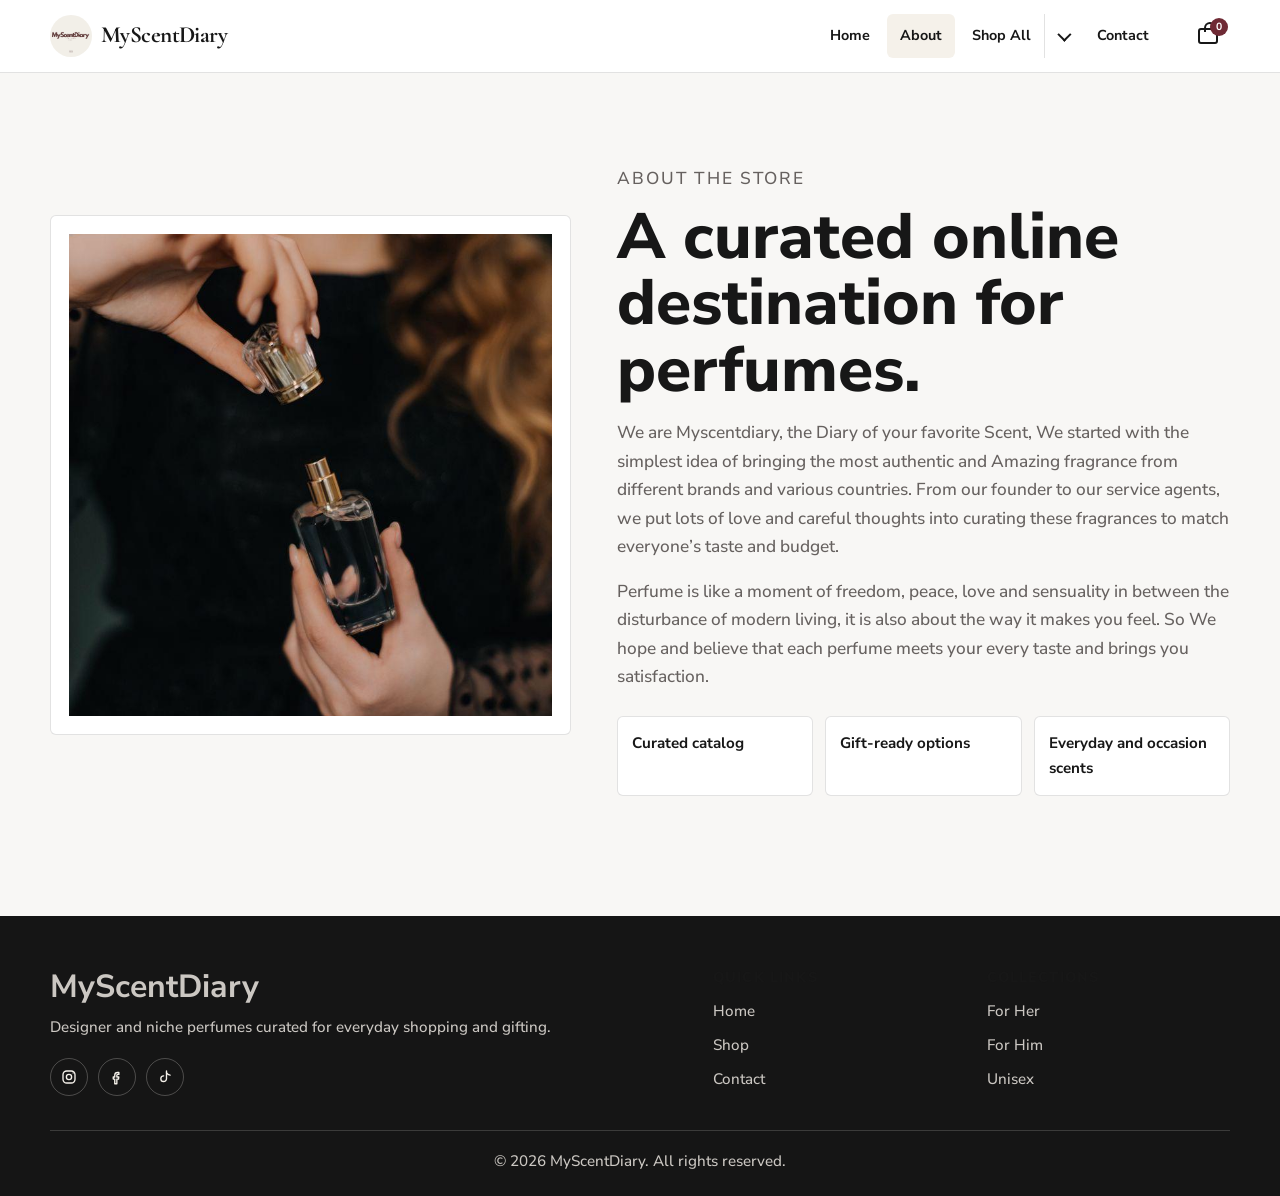
==== about.html @ a7ff295a "first commit" ====
<!DOCTYPE html>
<html lang="en">
<head>
  <meta charset="UTF-8">
  <meta name="viewport" content="width=device-width, initial-scale=1.0">
  <meta name="description" content="Learn about MyScentDiary, an online perfume store with curated designer and niche fragrances.">
  <title>About | MyScentDiary</title>
  <link rel="preconnect" href="https://fonts.googleapis.com">
  <link rel="preconnect" href="https://fonts.gstatic.com" crossorigin>
  <link rel="stylesheet" href="style.css">
</head>
<body data-page="home">
  <header class="site-header">
    <nav class="navbar section-content" aria-label="Main navigation">
      <a href="index.html" class="nav-logo" aria-label="MyScentDiary home">
        <img src="img/logo.jpeg" alt="MyScentDiary" class="logo-image">
                        <span class="logo-text">MyScentDiary</span>

      </a>

      <ul class="nav-menu" id="navMenu">
        <li class="mobile-menu-head">
          <span>Menu</span>
          <button class="close-menu" id="closeMenu" type="button" aria-label="Close menu">&times;</button> 
        </li>
        <li><a href="index.html" class="nav-link active">Home</a></li>
        <li><a href="about.html" class="nav-link">About</a></li>
        <li class="nav-item dropdown">
          <div class="shop-wrapper">
            <a href="shop.html" class="nav-link">Shop All</a>
            <button class="dropdown-toggle" id="dropdownToggle" type="button" aria-label="Open shop categories" aria-expanded="false">&#8964;</button>
          </div>
          <ul class="dropdown-menu">
            <li><a href="forher.html" class="dropdown-link">For Her</a></li>
            <li><a href="forhim.html" class="dropdown-link">For Him</a></li>
            <li><a href="unisex.html" class="dropdown-link">Unisex</a></li>
          </ul>
        </li>
        <li><a href="contact.html" class="nav-link">Contact</a></li>
      </ul>

        <div class="nav-actions">
      <a href="cart.html" class="nav-link cart-pill" aria-label="View cart">
        <span class="cart-icon" aria-hidden="true"></span>
        <span class="cart-count">0</span>
      </a>
      <button class="hamburger" id="hamburger" type="button" aria-label="Open menu" aria-expanded="false">&#9776;
      </button> 
    </div>

    </nav>
    <div class="overlay" id="overlay"></div>
  </header>

  <main>
    <section class="about-section section-content">
      <div class="about-image">
        <img src="img/about.jpeg" alt="MyScentDiary fragrance display" loading="lazy">
      </div>
      <div class="about-content">
        <p class="eyebrow">About the store</p>
        <h1>A curated online destination for perfumes.</h1>
        <p>We are Myscentdiary, the Diary of your favorite Scent, We started with the simplest idea of bringing the most authentic and Amazing fragrance from different brands and various countries. From our founder to our service agents, we put lots of love and careful thoughts into curating these fragrances to match everyone’s taste and budget.</p>
        <p>Perfume is like a moment of freedom, peace, love and sensuality in between the disturbance of modern living, it is also about the way it makes you feel. So We hope and believe that each perfume meets your every taste and brings you satisfaction.</p>
        <div class="value-grid">
          <span>Curated catalog</span>
          <span>Gift-ready options</span>
          <span>Everyday and occasion scents</span>
        </div>
      </div>
    </section>
  </main>

  <footer class="footer">
    <div class="footer-container section-content">
      <div class="footer-brand"><h2>MyScentDiary</h2><p>Designer and niche perfumes curated for everyday shopping and gifting.</p></div>
      <div><h3>Quick Links</h3><ul><li><a href="index.html">Home</a></li><li><a href="shop.html">Shop</a></li><li><a href="contact.html">Contact</a></li></ul></div>
      <div><h3>Collections</h3><ul><li><a href="forher.html">For Her</a></li><li><a href="forhim.html">For Him</a></li><li><a href="unisex.html">Unisex</a></li></ul></div>
    </div>
    <p class="footer-bottom">&copy; 2026 MyScentDiary. All rights reserved.</p>
  </footer>
  <script src="script.js"></script>
</body>
</html>
---- style.css ----
@import url("https://fonts.googleapis.com/css2?family=Cormorant+Garamond:wght@500;600;700&family=Nunito+Sans:wght@400;500;600;700;800&display=swap");

:root {
  --ink: #171717;
  --muted: #66615f;
  --cream: #f5f1ea;
  --paper: #f8f7f5;
  --surface: #ffffff;
  --blush: #eee1de;
  --rose: #6f2a35;
  --sage: #536f60;
  --gold: #a8823a;
  --lavender: #d9dee8;
  --border: rgba(23, 23, 23, 0.12);
  --shadow: 0 16px 36px rgba(23, 23, 23, 0.1);
  --radius: 6px;
  --max: 1180px;
  --font-display: "Nunito Sans", Arial, sans-serif;
  --font-body: "Nunito Sans", Arial, sans-serif;
}

* {
  box-sizing: border-box;
  margin: 0;
  padding: 0;
}

html {
  scroll-behavior: smooth;
  overflow-x: hidden;
}

body {
  background: var(--paper);
  color: var(--ink);
  font-family: var(--font-body);
  font-size: 16px;
  font-weight: 400;
  line-height: 1.65;
  overflow-x: hidden;
}

body.menu-open {
  overflow: hidden;
}

img {
  display: block;
  max-width: 100%;
}

a {
  color: inherit;
  text-decoration: none;
}

button,
input,
select,
textarea {
  font: inherit;
}

button {
  border: 0;
  cursor: pointer;
}

ul {
  list-style: none;
}

.section-content {
  width: min(var(--max), calc(100% - 32px));
  margin-inline: auto;
}

.site-header {
  position: sticky;
  top: 0;
  z-index: 20;
  background: var(--surface);
  border-bottom: 1px solid var(--border);
}

/* ===========================
   NAVBAR
=========================== */

.navbar {
  min-height: 72px;
  display: flex;
  align-items: center;
  gap: 24px;
}

/* ===========================
   LOGO
=========================== */

.nav-logo {
  display: flex;
  align-items: center;
  flex-shrink: 0;
  text-decoration: none;
  gap: 9px;
}

.logo-image {
  width: 42px;
  height: 42px;
  display: block;
  object-fit: cover;
  object-position: center;
  border-radius: 50%;
}

/* Hide text for accessibility */

.logo-text {
  color: var(--ink);
  font-family: "Cormorant Garamond", Georgia, serif;
  font-size: 1.45rem;
  font-weight: 700;
  line-height: 1;
  letter-spacing: -0.025em;
  white-space: nowrap;
}

/* ===========================
   NAVIGATION MENU
=========================== */

.nav-menu {
  display: flex;
  align-items: center;
  gap: 4px;
  list-style: none;
  margin-left: auto;
}

.mobile-menu-head {
  display: none;
}

.nav-link,
.dropdown-link,
.dropdown-toggle {
  display: inline-flex;
  align-items: center;
  justify-content: center;
  min-height: 44px;
  padding: 8px 13px;
  border-radius: var(--radius);
  background: transparent;
  color: var(--ink);
  font-size: 0.9rem;
  font-weight: 700;
  transition: background 180ms ease,
              color 180ms ease,
              border-color 180ms ease;
}

.nav-link:hover,
.nav-link.active,
.dropdown-link:hover,
.dropdown-toggle:hover {
  background: var(--cream);
}

/* ===========================
   SHOP DROPDOWN
=========================== */

.shop-wrapper {
  display: flex;
  align-items: stretch;
}

.shop-wrapper .nav-link {
  border-radius: var(--radius) 0 0 var(--radius);
}

.dropdown-toggle {
  width: 48px;
  justify-content: center;
  border-radius: 0 var(--radius) var(--radius) 0;
}

/* ===========================
   RIGHT SIDE
=========================== */

.nav-actions {
  display: flex;
  align-items: center;
  gap: 12px;
  flex-shrink: 0;
  
}

/* ===========================
   CART
=========================== */

.cart-pill {
  position: relative;
  width: 44px;
  height: 44px;
  padding: 0;
  display: flex;
  align-items: center;
  justify-content: center;
  margin: 0;
  background: transparent !important;
  border: none !important;
  box-shadow: none !important;
  border-radius: 0;
}

.cart-icon {
  position: relative;
  width: 20px;
  height: 16px;
  border: 2px solid currentColor;
  border-radius: 3px;
}

.cart-icon::before {
  content: "";
  position: absolute;
  left: 4px;
  top: -8px;
  width: 8px;
  height: 8px;
  border: 2px solid currentColor;
  border-bottom: none;
  border-radius: 8px 8px 0 0;
}

.cart-count {
  position: absolute;
  top: 4px;
  right: 2px;
  min-width: 18px;
  height: 18px;
  display: grid;
  place-items: center;
  padding: 0 4px;
  border-radius: 50%;
  background: var(--rose);
  color: #fff;
  font-size: 0.65rem;
  font-weight: 700;
  line-height: 1;
}

/* ===========================
   HAMBURGER
=========================== */

.hamburger {
  display: none;
  width: 44px;
  height: 44px;
  border: none;
  background: transparent;
  cursor: pointer;
  font-size: 1.5rem;
  color: var(--ink);
}

.nav-item.dropdown {
  position: relative;
}

.shop-wrapper {
  display: inline-flex;
  align-items: center;
  overflow: hidden;
  border-radius: var(--radius);
}

.dropdown-toggle {
  width: 36px;
  min-height: 44px;
  justify-content: center;
  padding: 0;
  border-left: 1px solid var(--border);
  border-radius: 0 var(--radius) var(--radius) 0;
  font-size: 0;
}

.shop-wrapper .nav-link {
  border-radius: var(--radius) 0 0 var(--radius);
}

.dropdown-toggle::before {
  content: "";
  width: 8px;
  height: 8px;
  border-right: 2px solid currentColor;
  border-bottom: 2px solid currentColor;
  transform: rotate(45deg) translateY(-2px);
  transition: transform 180ms ease;
}

.dropdown.active .dropdown-toggle::before {
  transform: rotate(225deg) translate(-1px, -1px);
}

.dropdown-menu {
  position: absolute;
  top: calc(100% + 10px);
  left: 0;
  display: none;
  min-width: 180px;
  padding: 8px;
  background: var(--surface);
  border: 1px solid var(--border);
  border-radius: var(--radius);
  box-shadow: var(--shadow);
}

.dropdown.active .dropdown-menu,
.dropdown:hover .dropdown-menu {
  display: block;
  background: var(--surface);
}

.overlay {
  position: fixed;
  inset: 0;
  z-index: 15;
  visibility: hidden;
  background: rgba(37, 31, 36, 0.42);
  opacity: 0;
  transition: opacity 180ms ease, visibility 180ms ease;
}

.overlay.active {
  visibility: visible;
  opacity: 1;
}

.hero {
  min-height: 620px;
  display: grid;
  place-items: center;
  padding: 78px 20px;
  background-image: linear-gradient(rgba(23, 23, 23, 0.48), rgba(23, 23, 23, 0.5)), url("img/header3.jpeg");
  background-position: center;
  background-size: cover;
  color: white;
  text-align: center;
}

.hero-content {
  max-width: 760px;
}

.eyebrow {
  color: var(--rose);
  font-size: 0.78rem;
  font-weight: 800;
  letter-spacing: 0.12em;
  line-height: 1.2;
  text-transform: uppercase;
}

.hero .eyebrow {
  color: var(--cream);
}

.hero h1 {
  color: white;
}

h1,
h2,
h3 {
  font-family: var(--font-display);
  line-height: 1.04;
  letter-spacing: 0;
  color: var(--ink);
}

h1 {
  margin-top: 14px;
  font-size: clamp(2.1rem, 5vw, 4rem);
  font-weight: 800;
}

h2 {
  font-size: clamp(1.6rem, 3.5vw, 2.6rem);
    font-weight: 700;
}

h3 {
  font-size: clamp(1.15rem, 2vw, 1.35rem);
  font-weight: 700;
  line-height: 1.08;
}

.hero-copy {
  max-width: 620px;
  margin: 22px auto 0;
  font-size: clamp(1rem, 2.2vw, 1.18rem);
  font-weight: 500;
  line-height: 1.75;
}

.hero-actions,
.product-actions {
  display: flex;
  justify-content: center;
  gap: 12px;
  flex-wrap: wrap;
  margin-top: 28px;
}

.button,
.product-btn,
.add-cart {
  display: inline-flex;
  align-items: center;
  justify-content: center;
  min-height: 46px;
  padding: 11px 18px;
  border-radius: var(--radius);
  border: 1px solid var(--ink);
  font-size: 0.92rem;
  font-weight: 700;
  letter-spacing: 0.01em;
  transition: transform 180ms ease, background 180ms ease, color 180ms ease, box-shadow 180ms ease;
}

.button:hover,
.product-btn:hover,
.add-cart:hover {
  transform: translateY(-2px);
  box-shadow: 0 10px 24px rgba(37, 31, 36, 0.13);
}

.primary,
.product-btn,
.add-cart {
  background: var(--ink);
  color: white;
}

.ghost {
  background: rgba(255, 255, 255, 0.76);
  color: var(--ink);
}

.full {
  width: 100%;
}

.text-link {
  display: inline-flex;
  margin-top: 14px;
  color: var(--rose);
  font-size: 0.95rem;
  font-weight: 700;
}

.store-benefits {
  display: grid;
  grid-template-columns: repeat(3, minmax(0, 1fr));
  gap: 1px;
  margin-top: 24px;
  overflow: hidden;
  border: 1px solid var(--border);
  border-radius: var(--radius);
  background: var(--border);
}

.store-benefits div {
  padding: 18px;
  background: var(--surface);
}

.store-benefits strong {
  display: block;
  font-size: 0.92rem;
  font-weight: 800;
}

.store-benefits span {
  display: block;
  margin-top: 4px;
  color: var(--muted);
  font-size: 0.9rem;
  font-weight: 500;
  line-height: 1.45;
}

.story-strip {
  display: grid;
  grid-template-columns: repeat(2, minmax(0, 1fr));
  gap: 24px;
  padding: 58px 0 18px;
}

.story-strip article {
  display: grid;
  grid-template-columns: 180px 1fr;
  gap: 20px;
  align-items: center;
  padding: 18px;
  border: 1px solid var(--border);
  border-radius: var(--radius);
  background: var(--surface);
}

.story-strip img {
  width: 100%;
  aspect-ratio: 1 / 1;
  object-fit: cover;
  padding: 12px;
  background: var(--cream);
  border-radius: var(--radius);
}

.section-heading {
  max-width: 620px;
  margin: 0 auto 30px;
  text-align: center;
}

.section-heading p:not(.eyebrow),
.page-hero p:not(.eyebrow),
.about-content p,
.contact-copy p {
  color: var(--muted);
  font-size: clamp(1rem, 1.7vw, 1.08rem);
  font-weight: 500;
}

.featured-section,
.category-section,
.catalog-page,
.cart-page {
  padding-block: 64px;
}

.product-grid.horizontal {
  display: grid;
  grid-auto-flow: column;
  grid-auto-columns: minmax(220px, 260px);
  gap: 16px;
  overflow-x: auto;
  padding: 8px 4px 18px;
  scrollbar-width: thin;
}

.shop-product-grid {
  display: grid;
  grid-template-columns: repeat(4, minmax(0, 1fr));
  gap: 22px;
}

.product-card {
  display: flex;
  min-height: 100%;
  flex-direction: column;
  overflow: hidden;
  border: 1px solid var(--border);
  border-radius: var(--radius);
  background: var(--surface);
  box-shadow: 0 8px 22px rgba(23, 23, 23, 0.06);
  transition: transform 180ms ease, box-shadow 180ms ease;
}

.product-card:hover {
  transform: translateY(-3px);
  box-shadow: var(--shadow);
}

.product-card img {
  width: 100%;
  aspect-ratio: 1 / 1;
  object-fit: cover;
  padding: 18px;
  background: var(--cream);
}

.product-info {
  display: flex;
  flex: 1;
  flex-direction: column;
  gap: 7px;
  padding: 16px;
}

.product-info p {
  color: var(--muted);
  font-size: 0.94rem;
  font-weight: 500;
  line-height: 1.45;
}

.product-price {
  margin-top: auto;
  font-size: 1.05rem;
  font-weight: 800;
}

.product-meta {
  display: flex;
  justify-content: space-between;
  gap: 10px;
  align-items: center;
  margin-top: auto;
}

.product-tag {
  border-radius: var(--radius);
  background: #edf0f4;
  padding: 3px 9px;
  color: var(--ink);
  font-size: 0.72rem;
  font-weight: 800;
  text-transform: capitalize;
}

.product-card .product-btn {
  margin-top: 12px;
  width: 100%;
}

.category-section {
  background: #edeff2;
}

.category-grid {
  display: grid;
  grid-template-columns: repeat(3, minmax(0, 1fr));
  gap: 22px;
}

.category-card {
  position: relative;
  min-height: 300px;
  overflow: hidden;
  border-radius: var(--radius);
  color: white;
}

.category-card::after {
  content: "";
  position: absolute;
  inset: 0;
  background: linear-gradient(to top, rgba(37, 31, 36, 0.66), rgba(37, 31, 36, 0.04));
}

.category-card img {
  width: 100%;
  height: 100%;
  object-fit: cover;
  transition: transform 280ms ease;
}

.category-card:hover img {
  transform: scale(1.04);
}

.category-card span {
  position: absolute;
  z-index: 1;
  left: 22px;
  bottom: 22px;
  font-family: var(--font-body);
  font-size: clamp(1.35rem, 3vw, 1.8rem);
  font-weight: 800;
  line-height: 1;
}

.page-hero {
  display: grid;
  gap: 18px;
  padding: 38px;
  border-radius: var(--radius);
  background: var(--surface);
  border: 1px solid var(--border);
}

.page-hero.compact {
  max-width: 860px;
}

.collection-hero {
  grid-template-columns: minmax(0, 1.1fr) minmax(260px, 0.7fr);
  align-items: center;
}

.collection-hero img {
  width: 100%;
  max-height: 280px;
  object-fit: contain;
  padding: 16px;
  background: var(--cream);
  border-radius: var(--radius);
}

.shop-controls {
  display: flex;
  align-items: end;
  gap: 16px;
  margin: 28px auto;
}

.shop-controls label,
.contact-form label {
  display: grid;
  gap: 7px;
  color: var(--muted);
  font-weight: 700;
}

select,
input,
textarea {
  width: 100%;
  min-height: 46px;
  padding: 11px 12px;
  border: 1px solid var(--border);
  border-radius: var(--radius);
  background: white;
  color: var(--ink);
  font-size: 0.98rem;
  font-weight: 500;
}

textarea {
  resize: vertical;
}

.results {
  margin-left: auto;
  color: var(--muted);
  font-size: 0.95rem;
  font-weight: 700;
}

.about-section,
.contact-section {
  display: grid;
  grid-template-columns: minmax(280px, 0.85fr) minmax(0, 1fr);
  gap: 46px;
  align-items: center;
  padding-block: 80px;
}

.about-image img {
  width: 100%;
  max-height: 520px;
  object-fit: cover;
  padding: 18px;
  background: var(--surface);
  border-radius: var(--radius);
  border: 1px solid var(--border);
}

.about-content p,
.contact-copy p {
  margin-top: 16px;
  max-width: 650px;
}

.value-grid,
.contact-cards {
  display: grid;
  grid-template-columns: repeat(3, minmax(0, 1fr));
  gap: 12px;
  margin-top: 24px;
}

.value-grid span,
.contact-cards div,
.cart-summary,
.cart-item,
.empty-state {
  border: 1px solid var(--border);
  border-radius: var(--radius);
  background: var(--surface);
}

.value-grid span {
  padding: 14px;
  font-size: 0.95rem;
  font-weight: 700;
}

.contact-section {
  grid-template-columns: 0.9fr 1fr;
}

.contact-form {
  display: grid;
  gap: 16px;
  padding: 22px;
  border: 1px solid var(--border);
  border-radius: var(--radius);
  background: var(--surface);
  box-shadow: var(--shadow);
}

.contact-cards {
  grid-template-columns: 1fr;
}

.contact-cards div {
  display: grid;
  gap: 2px;
  padding: 14px;
}

.contact-cards span,
.form-status {
  color: var(--muted);
  font-size: 0.94rem;
  font-weight: 500;
}

.product-page {
  display: grid;
  grid-template-columns: minmax(280px, 0.9fr) minmax(0, 1fr);
  gap: 42px;
  align-items: start;
  padding: 72px 0;
}

.product-image img {
  width: 100%;
  max-height: 560px;
  object-fit: contain;
  padding: 26px;
  background: var(--cream);
  border-radius: var(--radius);
  border: 1px solid var(--border);
}

.product-details {
  display: grid;
  gap: 18px;
}

.stars {
  color: var(--gold);
  font-size: 1.05rem;
  font-weight: 800;
  letter-spacing: 0.08em;
}

.notes,
.description {
  padding: 16px;
  border-left: 4px solid var(--sage);
  background: var(--surface);
  border-radius: var(--radius);
}

.quantity-box {
  display: inline-grid;
  width: max-content;
  grid-template-columns: 44px 54px 44px;
  overflow: hidden;
  border: 1px solid var(--border);
  border-radius: var(--radius);
}

.quantity-box button,
.quantity-box span {
  display: grid;
  min-height: 44px;
  place-items: center;
  background: var(--surface);
}

.quantity-box button:hover {
  background: var(--blush);
}

.cart-layout {
  display: grid;
  grid-template-columns: minmax(0, 1fr) 340px;
  gap: 24px;
  align-items: start;
  margin-top: 30px;
}

.cart-items {
  display: grid;
  gap: 14px;
}

.cart-item {
  display: grid;
  grid-template-columns: 110px minmax(0, 1fr) auto;
  gap: 16px;
  align-items: center;
  padding: 12px;
}

.cart-item img {
  width: 110px;
  aspect-ratio: 1;
  object-fit: contain;
  padding: 8px;
  background: var(--cream);
  border-radius: var(--radius);
}

.cart-item-actions {
  display: flex;
  gap: 10px;
  align-items: center;
  justify-content: flex-end;
  flex-wrap: wrap;
}

.icon-button {
  min-height: 38px;
  padding: 8px 11px;
  border-radius: var(--radius);
  background: var(--cream);
  color: var(--ink);
}

.cart-summary {
  position: sticky;
  top: 100px;
  display: grid;
  gap: 16px;
  padding: 20px;
}

.summary-row {
  display: flex;
  justify-content: space-between;
  gap: 20px;
}

.empty-state {
  padding: 30px;
  text-align: center;
}

.footer {
  margin-top: 40px;
  padding: 54px 0 22px;
  background: #151515;
  color: var(--cream);
}

.footer-container {
  display: grid;
  grid-template-columns: minmax(240px, 1.3fr) repeat(2, minmax(150px, 0.5fr));
  gap: 30px;
}

.footer h2,
.footer h3 {
  margin-bottom: 12px;
}

.footer h2 {
  font-size: 2rem;
  color: rgba(255, 250, 244, 0.78);
}

.footer h3 {
  font-family: var(--font-body);
  font-size: 0.9rem;
  font-weight: 800;
  letter-spacing: 0.08em;
  text-transform: uppercase;
}

.footer a,
.footer p {
  color: rgba(255, 250, 244, 0.78);
  font-size: 0.95rem;
  font-weight: 500;
}

.footer li + li {
  margin-top: 8px;
}

.social-links {
  display: flex;
  gap: 10px;
  align-items: center;
  margin-top: 18px;
}

.social-links a {
  display: inline-grid;
  width: 38px;
  height: 38px;
  place-items: center;
  border: 1px solid rgba(255, 250, 244, 0.24);
  border-radius: 50%;
  color: var(--cream);
  transition: background 180ms ease, border-color 180ms ease;
}

.social-links a:hover {
  background: rgba(255, 250, 244, 0.1);
  border-color: rgba(255, 250, 244, 0.58);
}

.social-links svg {
  width: 18px;
  height: 18px;
  fill: none;
  stroke: currentColor;
  stroke-width: 1.8;
  stroke-linecap: round;
  stroke-linejoin: round;
}

.footer-bottom {
  width: min(var(--max), calc(100% - 32px));
  margin: 34px auto 0;
  padding-top: 18px;
  border-top: 1px solid rgba(255, 250, 244, 0.16);
  color: rgba(255, 250, 244, 0.62);
  font-size: 0.88rem;
  text-align: center;
}

@media (max-width: 980px) {
  .navbar {
    min-height: 68px;
  }
 .nav-actions{
    display:flex;
    align-items:center;
    gap: 10px;
    margin-left:auto;
}

 .nav-logo{
  display:flex;
  align-items:center;
  gap:9px;
  flex-shrink:0;
}

.logo-image{
  width:42px;
  height:42px;
  display:block;
  object-fit:cover;
  object-position:center;
  border-radius:50%;
}
.logo-text {
  font-size: 1.28rem;
}

  .hamburger{
    display:flex;
    align-items:center;
    justify-content:center;
    width:44px;
    height:44px;
    flex-shrink:0;
}

  .nav-menu {
    position: fixed;
    inset: 0 0 0 auto;
    z-index: 30;
    display: flex;
    width: min(86vw, 340px);
    align-items: stretch;
    flex-direction: column;
    gap: 10px;
    padding: 22px;
    background: #ffffff;
    box-shadow: -24px 0 44px rgba(23, 23, 23, 0.16);
    transform: translateX(105%);
    transition: transform 220ms ease;
    visibility: hidden;
    pointer-events: none;
    overflow-y:auto;

  }

  .nav-menu.active {
    transform: translateX(0);
    visibility: visible;
    pointer-events: auto;
  }

  .mobile-menu-head {
    display: flex;
    justify-content: space-between;
    align-items: center;
    margin-bottom: 16px;
    font-family: var(--font-display);
    font-size: 1.5rem;
    font-weight: 700;

  }

  .close-menu {
    width: 42px;
    height: 42px;
    border-radius: var(--radius);
    background: var(--cream);
    font-size: 1.5rem;
  }

  .nav-link,
  .dropdown-link {
    justify-content: flex-start;
    padding-left: 13px; 
    width: 100%;
    background: #ffffff;
    border: 1px solid var(--border);
  }

  .shop-wrapper {
    justify-content: space-between;
    overflow: visible;
    display: flex;
    width: 100%;
    align-items: stretch;
  
  }

  .shop-wrapper .nav-link {
    border-radius: var(--radius) 0 0 var(--radius);
    flex: 1;
    width: auto;
    display: flex;
    align-items: center;
    justify-content: flex-start;
    padding-left: 13px; 
  }

  .dropdown-toggle{
    width:56px;
    flex-shrink:0;
    display:flex;
    justify-content:center;
    align-items:center;
    background:#fff;
    border:1px solid var(--border);
    border-left:0;
}

  .dropdown-menu {
    position: static;
    display: none;
    margin-top: 8px;
    box-shadow: none;
    background: #ffffff;
    border: 1px solid var(--border);
  }

  .dropdown:hover .dropdown-menu {
    display: none;
  }

  .dropdown.active .dropdown-menu {
    display: block;
  }

  .story-strip,
  .store-benefits,
  .about-section,
  .contact-section,
  .product-page,
  .cart-layout,
  .collection-hero {
    grid-template-columns: 1fr;
  }

  .shop-product-grid {
    grid-template-columns: repeat(2, minmax(0, 1fr));
  }

  .category-grid,
  .footer-container,
  .value-grid {
    grid-template-columns: 1fr;
  }

  .cart-summary {
    position: static;
  }
}

@media (max-width: 640px) {
  .section-content {
    width: min(100% - 22px, var(--max));
  }

  .hero {
    min-height: 520px;
    padding: 56px 14px;
  }

  .story-strip article,
  .cart-item {
    grid-template-columns: 1fr;
  }

  .story-strip article {
    padding: 12px;
  }

  .shop-product-grid {
    grid-template-columns: 1fr;
    gap: 18px;
  }

  .shop-controls {
    align-items: stretch;
    flex-direction: column;
  }

  .results {
    margin-left: 0;
  }

  .page-hero {
    padding: 28px 18px;
  }

  .category-card {
    min-height: 240px;
  }

  .cart-item-actions {
    justify-content: flex-start;
  }
}

/* Checkout and invoice workflow */
.checkout-page,
.invoice-page,
.confirmation-page {
  padding-block: 54px 80px;
}

.checkout-page > .page-hero {
  margin-bottom: 28px;
}

.checkout-layout {
  display: grid;
  grid-template-columns: minmax(0, 1.15fr) minmax(340px, 0.72fr);
  gap: 28px;
  align-items: start;
}

.checkout-sections {
  display: grid;
  gap: 20px;
}

.checkout-card,
.invoice-document,
.confirmation-card {
  border: 1px solid var(--border);
  border-radius: var(--radius);
  background: var(--surface);
  box-shadow: var(--shadow);
}

.checkout-card {
  padding: 24px;
}

.section-heading,
.invoice-heading,
.invoice-top,
.invoice-brand {
  display: flex;
  align-items: center;
}

.section-heading {
  gap: 14px;
  margin-bottom: 22px;
}

.section-heading > span {
  display: grid;
  width: 38px;
  height: 38px;
  flex: 0 0 auto;
  place-items: center;
  border-radius: 50%;
  background: var(--ink);
  color: white;
  font-weight: 800;
}

.section-heading h2,
.invoice-heading h2 {
  font-size: clamp(1.45rem, 3vw, 1.9rem);
}

.form-grid {
  display: grid;
  grid-template-columns: repeat(2, minmax(0, 1fr));
  gap: 16px;
}

.form-grid label {
  display: grid;
  gap: 7px;
  color: var(--muted);
  font-weight: 700;
}

.form-grid label > span[aria-hidden="true"] {
  display: inline;
  color: #9a3838;
}

.full-field {
  grid-column: 1 / -1;
}

.optional {
  color: var(--muted);
  font-size: 0.78rem;
  font-weight: 500;
}

.payment-option {
  display: flex;
  gap: 13px;
  align-items: center;
  padding: 17px;
  border: 1px solid var(--sage);
  border-radius: var(--radius);
  background: var(--cream);
  cursor: pointer;
}

.payment-option input {
  width: 20px;
  min-height: 20px;
  accent-color: var(--ink);
}

.payment-option span {
  display: grid;
  gap: 3px;
}

.payment-option small {
  color: var(--muted);
}

.checkout-summary {
  position: sticky;
  top: 98px;
}

.invoice-heading {
  justify-content: space-between;
  gap: 16px;
  padding-bottom: 18px;
  border-bottom: 1px solid var(--border);
}

.invoice-heading img {
  width: 52px;
  height: 52px;
  border-radius: 50%;
  object-fit: cover;
}

.invoice-meta {
  display: grid;
  grid-template-columns: repeat(2, 1fr);
  gap: 12px;
  padding-block: 18px;
}

.invoice-meta span,
.summary-detail {
  display: grid;
  gap: 4px;
  color: var(--muted);
  font-size: 0.84rem;
}

.invoice-meta strong,
.summary-detail strong {
  color: var(--ink);
  font-size: 0.92rem;
}

.checkout-items {
  display: grid;
  border-block: 1px solid var(--border);
}

.checkout-item {
  display: grid;
  grid-template-columns: 48px minmax(0, 1fr) auto auto;
  gap: 10px;
  align-items: center;
  padding: 14px 0;
}

.checkout-item + .checkout-item {
  border-top: 1px solid var(--border);
}

.checkout-item img {
  width: 48px;
  height: 56px;
  padding: 4px;
  border-radius: calc(var(--radius) - 4px);
  background: var(--cream);
  object-fit: contain;
}

.checkout-item div {
  display: grid;
  gap: 1px;
}

.checkout-item span,
.checkout-item small {
  color: var(--muted);
  font-size: 0.78rem;
}

.item-quantity {
  white-space: nowrap;
}

.invoice-totals {
  display: grid;
  gap: 10px;
  padding-block: 18px;
}

.invoice-totals > div,
.summary-detail {
  display: flex;
  justify-content: space-between;
  gap: 20px;
}

.invoice-totals .grand-total {
  margin-top: 4px;
  padding-top: 14px;
  border-top: 1px solid var(--border);
  font-size: 1.1rem;
}

.summary-detail {
  padding: 12px 0;
  border-top: 1px solid var(--border);
}

.summary-detail strong {
  max-width: 60%;
  text-align: right;
}

.checkout-summary .button:first-of-type {
  margin-top: 18px;
}

.checkout-summary .button + .button {
  margin-top: 10px;
}

.error-status {
  color: #9a3838;
}

.invoice-nav-note {
  margin-left: auto;
  color: var(--muted);
  font-size: 0.9rem;
  font-weight: 700;
}

.invoice-document {
  max-width: 960px;
  margin-inline: auto;
  padding: clamp(24px, 5vw, 54px);
}

.invoice-top {
  justify-content: space-between;
  gap: 30px;
  padding-bottom: 32px;
  border-bottom: 1px solid var(--border);
}

.invoice-brand {
  gap: 14px;
}

.invoice-brand img {
  width: 64px;
  height: 64px;
  border-radius: 50%;
  object-fit: cover;
}

.invoice-brand div,
.invoice-title {
  display: grid;
  gap: 3px;
}

.invoice-brand strong {
  font-family: var(--font-display);
  font-size: 1.45rem;
}

.invoice-brand span,
.invoice-title span {
  color: var(--muted);
  font-size: 0.86rem;
}

.invoice-title {
  text-align: right;
}

.invoice-title p {
  color: var(--muted);
  font-weight: 800;
  letter-spacing: 0.12em;
  text-transform: uppercase;
}

.invoice-title h1 {
  font-size: clamp(1.6rem, 4vw, 2.5rem);
}

.invoice-parties {
  display: grid;
  grid-template-columns: repeat(2, minmax(0, 1fr));
  gap: 34px;
  padding-block: 34px;
}

.invoice-parties h2 {
  margin: 4px 0 8px;
  font-size: 1.35rem;
}

.invoice-parties p:last-child {
  color: var(--muted);
}

.invoice-table-wrap {
  overflow-x: auto;
}

.invoice-table {
  width: 100%;
  border-collapse: collapse;
}

.invoice-table th,
.invoice-table td {
  padding: 15px 12px;
  border-bottom: 1px solid var(--border);
  text-align: right;
}

.invoice-table th {
  background: var(--cream);
  color: var(--muted);
  font-size: 0.78rem;
  letter-spacing: 0.07em;
  text-transform: uppercase;
}

.invoice-table th:first-child,
.invoice-table td:first-child {
  text-align: left;
}

.invoice-table td:first-child {
  display: grid;
  gap: 2px;
}

.invoice-table td span {
  color: var(--muted);
  font-size: 0.82rem;
}

.invoice-footer-grid {
  display: grid;
  grid-template-columns: minmax(240px, 1fr) minmax(260px, 0.7fr);
  gap: 40px;
  align-items: end;
  padding-top: 32px;
}

.invoice-status {
  display: grid;
  gap: 12px;
}

.invoice-status div {
  display: grid;
  gap: 3px;
}

.invoice-status span {
  color: var(--muted);
  font-size: 0.82rem;
}

.invoice-actions,
.confirmation-actions {
  display: flex;
  justify-content: center;
  flex-wrap: wrap;
  gap: 12px;
  margin-top: 24px;
}

.invoice-redirect-note {
  margin-top: 12px;
  color: var(--muted);
  font-size: 0.86rem;
  text-align: center;
}

.confirmation-page {
  display: grid;
  min-height: calc(100vh - 78px);
  place-items: center;
}

.confirmation-card {
  width: min(720px, 100%);
  padding: clamp(30px, 6vw, 64px);
  text-align: center;
}

.confirmation-check {
  display: grid;
  width: 76px;
  height: 76px;
  margin: 0 auto 20px;
  place-items: center;
  border-radius: 50%;
  background: var(--sage);
  color: white;
  font-size: 2.2rem;
  font-weight: 800;
}

.confirmation-card > p:not(.eyebrow) {
  max-width: 560px;
  margin: 14px auto 0;
}

.confirmation-details {
  display: grid;
  grid-template-columns: repeat(3, minmax(0, 1fr));
  gap: 12px;
  margin-top: 30px;
}

.confirmation-details div {
  display: grid;
  gap: 5px;
  padding: 16px 12px;
  border: 1px solid var(--border);
  border-radius: var(--radius);
  background: var(--cream);
}

.confirmation-details span {
  color: var(--muted);
  font-size: 0.78rem;
}

@media (max-width: 980px) {
  .checkout-layout,
  .invoice-footer-grid {
    grid-template-columns: 1fr;
  }

  .checkout-summary {
    position: static;
  }
}

@media (max-width: 640px) {
  .form-grid,
  .invoice-parties,
  .confirmation-details {
    grid-template-columns: 1fr;
  }

  .full-field {
    grid-column: auto;
  }

  .checkout-card {
    padding: 18px;
  }

  .checkout-item {
    grid-template-columns: 44px minmax(0, 1fr) auto;
  }

  .checkout-item > strong:last-child {
    grid-column: 2 / -1;
  }

  .invoice-top {
    align-items: flex-start;
    flex-direction: column;
  }

  .invoice-title {
    text-align: left;
  }

  .invoice-nav-note {
    display: none;
  }
}

@media print {
  .site-header,
  .invoice-actions {
    display: none;
  }

  .invoice-page {
    padding: 0;
  }

  .invoice-document {
    border: 0;
    box-shadow: none;
  }
}
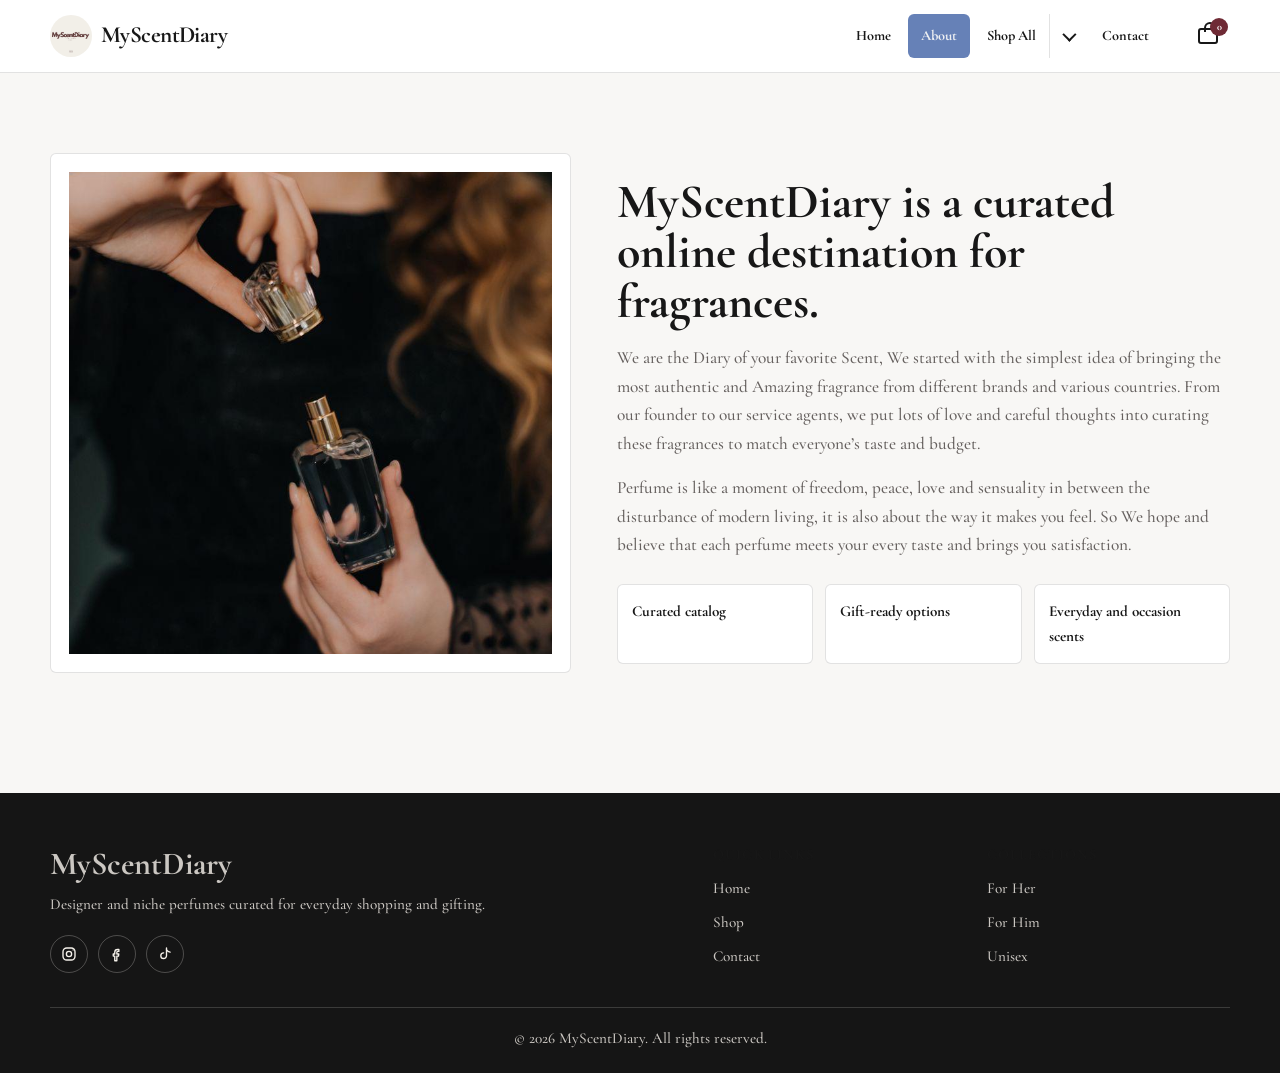
==== commit 60d9ec72: "scentnew" ====
--- a/about.html
+++ b/about.html
@@ -58,9 +58,8 @@
         <img src="img/about.jpeg" alt="MyScentDiary fragrance display" loading="lazy">
       </div>
       <div class="about-content">
-        <p class="eyebrow">About the store</p>
-        <h1>A curated online destination for perfumes.</h1>
-        <p>We are Myscentdiary, the Diary of your favorite Scent, We started with the simplest idea of bringing the most authentic and Amazing fragrance from different brands and various countries. From our founder to our service agents, we put lots of love and careful thoughts into curating these fragrances to match everyone’s taste and budget.</p>
+        <h1>MyScentDiary is a curated online destination for fragrances.</h1>
+        <p>We are the Diary of your favorite Scent, We started with the simplest idea of bringing the most authentic and Amazing fragrance from different brands and various countries. From our founder to our service agents, we put lots of love and careful thoughts into curating these fragrances to match everyone’s taste and budget.</p>
         <p>Perfume is like a moment of freedom, peace, love and sensuality in between the disturbance of modern living, it is also about the way it makes you feel. So We hope and believe that each perfume meets your every taste and brings you satisfaction.</p>
         <div class="value-grid">
           <span>Curated catalog</span>
--- a/style.css
+++ b/style.css
@@ -10,13 +10,13 @@
   --rose: #6f2a35;
   --sage: #536f60;
   --gold: #a8823a;
-  --lavender: #d9dee8;
+  --lavender: #6681b7;
   --border: rgba(23, 23, 23, 0.12);
   --shadow: 0 16px 36px rgba(23, 23, 23, 0.1);
   --radius: 6px;
   --max: 1180px;
-  --font-display: "Nunito Sans", Arial, sans-serif;
-  --font-body: "Nunito Sans", Arial, sans-serif;
+  --font-display:"Cormorant Garamond", Georgia, serif;
+  --font-body: "Cormorant Garamond", Georgia, serif;
 }
 
 * {
@@ -165,7 +165,8 @@
 .nav-link.active,
 .dropdown-link:hover,
 .dropdown-toggle:hover {
-  background: var(--cream);
+  background: var(--lavender);
+  color:#edeff2;
 }
 
 /* ===========================
@@ -339,7 +340,7 @@
 }
 
 .overlay.active {
-  visibility: visible;
+  visibility: none;
   opacity: 1;
 }
 
@@ -348,7 +349,7 @@
   display: grid;
   place-items: center;
   padding: 78px 20px;
-  background-image: linear-gradient(rgba(23, 23, 23, 0.48), rgba(23, 23, 23, 0.5)), url("img/header3.jpeg");
+  background-image: linear-gradient(rgba(23, 23, 23, 0.48), rgba(23, 23, 23, 0.5)), url("img/hero1.jpeg");
   background-position: center;
   background-size: cover;
   color: white;
@@ -360,7 +361,7 @@
 }
 
 .eyebrow {
-  color: var(--rose);
+  color: var(--lavender);
   font-size: 0.78rem;
   font-weight: 800;
   letter-spacing: 0.12em;
@@ -381,18 +382,18 @@
 h3 {
   font-family: var(--font-display);
   line-height: 1.04;
-  letter-spacing: 0;
+  letter-spacing: 1;
   color: var(--ink);
 }
 
 h1 {
-  margin-top: 14px;
-  font-size: clamp(2.1rem, 5vw, 4rem);
+  margin-top: 16px;
+  font-size: clamp(1rem, 4vw, 3rem);
   font-weight: 800;
 }
 
 h2 {
-  font-size: clamp(1.6rem, 3.5vw, 2.6rem);
+  font-size: clamp(2.6rem, 3.5vw, 2.6rem);
     font-weight: 700;
 }
 
@@ -405,8 +406,8 @@
 .hero-copy {
   max-width: 620px;
   margin: 22px auto 0;
-  font-size: clamp(1rem, 2.2vw, 1.18rem);
-  font-weight: 500;
+  font-size: clamp(1.3rem, 2.2vw, 1.18rem);
+  font-weight: 300;
   line-height: 1.75;
 }
 
@@ -428,7 +429,7 @@
   min-height: 46px;
   padding: 11px 18px;
   border-radius: var(--radius);
-  border: 1px solid var(--ink);
+  border: 1px solid var(--sage);
   font-size: 0.92rem;
   font-weight: 700;
   letter-spacing: 0.01em;
@@ -445,7 +446,7 @@
 .primary,
 .product-btn,
 .add-cart {
-  background: var(--ink);
+  background: var(--lavender);
   color: white;
 }
 
@@ -699,7 +700,7 @@
 .collection-hero img {
   width: 100%;
   max-height: 280px;
-  object-fit: contain;
+  object-fit: cover;
   padding: 16px;
   background: var(--cream);
   border-radius: var(--radius);
@@ -823,6 +824,31 @@
   color: var(--muted);
   font-size: 0.94rem;
   font-weight: 500;
+}
+
+.product-tag {
+  padding: 0.34rem 0.7rem;
+  border-radius: 30px;
+  color: black;
+  font-size: 0.50rem;
+  font-weight: 500;
+  text-transform:uppercase;
+  letter-spacing: 0.05em;
+}
+
+/* For Him */
+.product-tag.him {
+  background: #d3e6ff;
+}
+
+/* For Her */
+.product-tag.her {
+  background: #ffc2d2;
+}
+
+/* Unisex */
+.product-tag.unisex {
+  background: #e1efd5;
 }
 
 .product-page {
